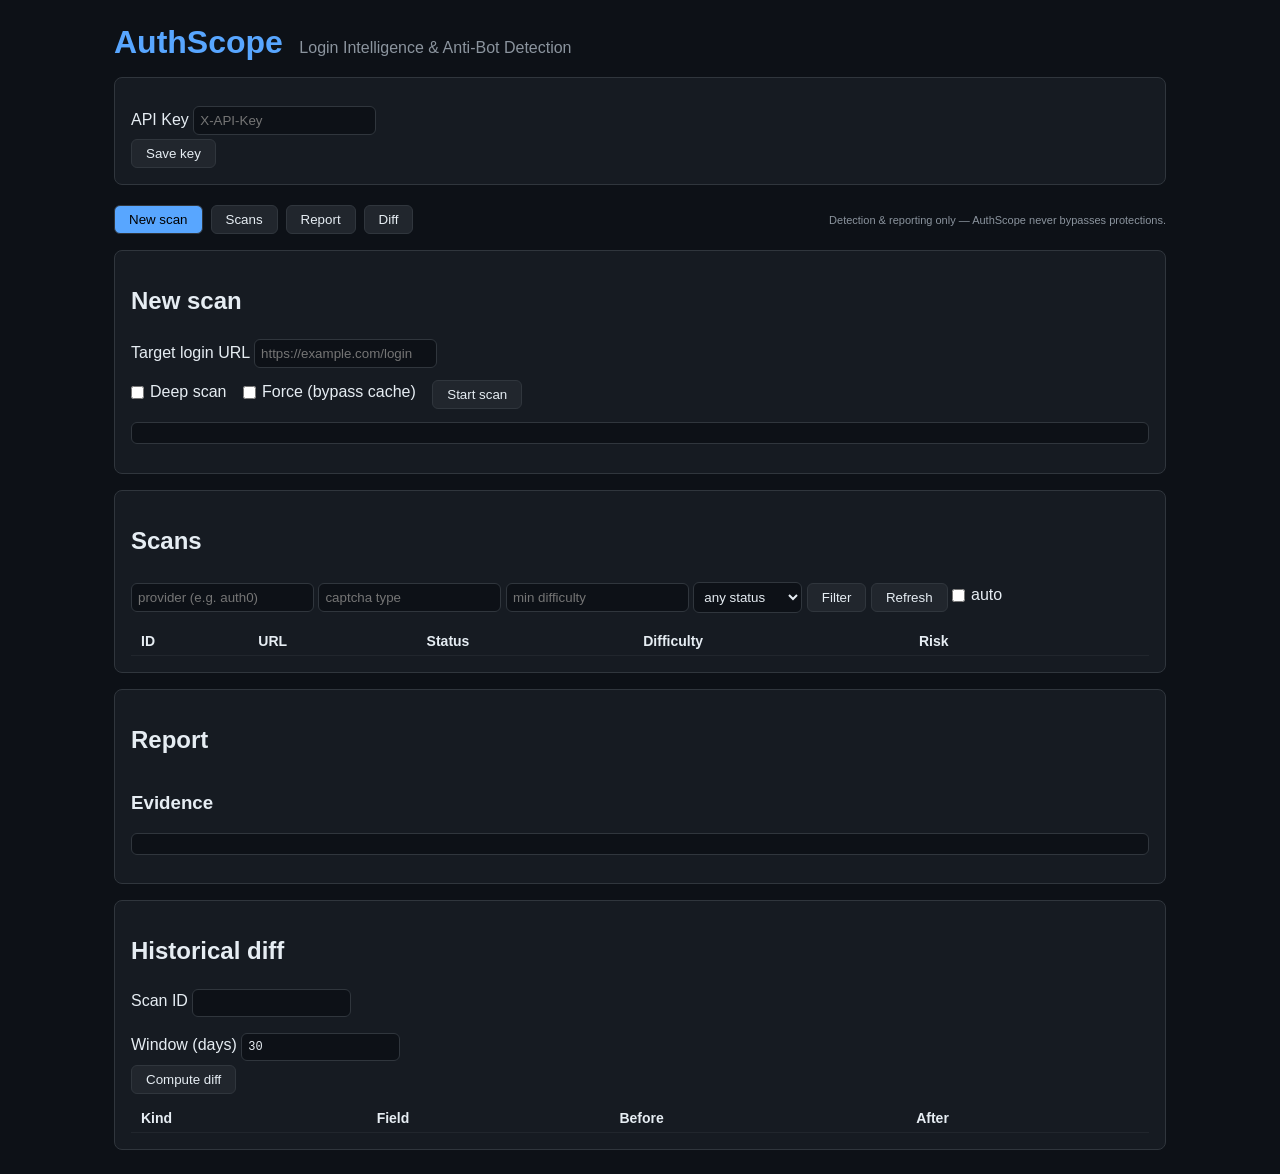
==== dashboard/index.html @ 77d0ed44 "M4: historical diff, feedback loop, observability, dashboard, CI, production packaging; 130 tests, 9" ====
<!DOCTYPE html>
<html lang="en">
<head>
<meta charset="utf-8">
<meta name="viewport" content="width=device-width, initial-scale=1">
<title>AuthScope Dashboard</title>
<link rel="stylesheet" href="/dashboard/style.css">
</head>
<body>
<header>
  <h1>AuthScope</h1>
  <span class="tagline">Login Intelligence &amp; Anti-Bot Detection</span>
</header>

<section id="key-panel" class="card">
  <label>API Key <input type="password" id="api-key" placeholder="X-API-Key"></label>
  <button id="save-key">Save key</button>
  <span id="key-status"></span>
</section>

<main id="app" class="hidden">
  <nav>
    <button data-view="submit" class="active">New scan</button>
    <button data-view="list">Scans</button>
    <button data-view="report">Report</button>
    <button data-view="diff">Diff</button>
    <span id="disclaimer">Detection &amp; reporting only — AuthScope never bypasses protections.</span>
  </nav>

  <!-- Submit -->
  <section id="view-submit" class="view">
    <div class="card">
      <h2>New scan</h2>
      <label>Target login URL
        <input type="url" id="scan-url" placeholder="https://example.com/login">
      </label>
      <label class="inline"><input type="checkbox" id="opt-deep"> Deep scan</label>
      <label class="inline"><input type="checkbox" id="opt-force"> Force (bypass cache)</label>
      <button id="btn-scan">Start scan</button>
      <pre id="scan-status"></pre>
    </div>
  </section>

  <!-- List -->
  <section id="view-list" class="view hidden">
    <div class="card">
      <h2>Scans</h2>
      <div class="filters">
        <input id="f-provider" placeholder="provider (e.g. auth0)">
        <input id="f-captcha" placeholder="captcha type">
        <input id="f-min-diff" placeholder="min difficulty" type="number">
        <select id="f-status">
          <option value="">any status</option>
          <option>queued</option><option>running</option>
          <option>completed</option><option>waf_blocked</option><option>failed</option>
        </select>
        <button id="btn-filter">Filter</button>
        <button id="btn-refresh">Refresh</button>
        <label class="inline"><input type="checkbox" id="auto-refresh"> auto</label>
      </div>
      <table id="scans-table">
        <thead><tr><th>ID</th><th>URL</th><th>Status</th><th>Difficulty</th>
          <th>Risk</th><th></th></tr></thead>
        <tbody></tbody>
      </table>
    </div>
  </section>

  <!-- Report -->
  <section id="view-report" class="view hidden">
    <div class="card">
      <h2>Report <span id="report-id" class="mono"></span></h2>
      <div id="report-summary" class="scores"></div>
      <div id="report-auth"></div>
      <div id="report-security"></div>
      <div id="report-antibot"></div>
      <h3>Evidence</h3>
      <div id="report-artifacts"></div>
      <pre id="report-raw" class="mono"></pre>
    </div>
  </section>

  <!-- Diff -->
  <section id="view-diff" class="view hidden">
    <div class="card">
      <h2>Historical diff</h2>
      <label>Scan ID <input id="diff-scan-id" class="mono"></label>
      <label>Window (days) <input id="diff-days" type="number" value="30" class="mono"></label>
      <button id="btn-diff">Compute diff</button>
      <table id="diff-table">
        <thead><tr><th>Kind</th><th>Field</th><th>Before</th><th>After</th></tr></thead>
        <tbody></tbody>
      </table>
    </div>
  </section>
</main>
<script src="/dashboard/app.js"></script>
</body>
</html>
---- dashboard/style.css ----
:root { --bg:#0d1117; --card:#161b22; --fg:#e6edf3; --accent:#58a6ff; --ok:#3fb950; --warn:#d29922; --bad:#f85149; }
* { box-sizing: border-box; }
body { background:var(--bg); color:var(--fg); font-family:-apple-system,"Segoe UI",Roboto,sans-serif; margin:0; padding:24px; max-width:1100px; margin-inline:auto; }
header h1 { display:inline; margin-right:12px; color:var(--accent); }
.tagline { color:#8b949e; }
.card { background:var(--card); border:1px solid #30363d; border-radius:8px; padding:16px; margin-top:16px; }
nav { margin-top:20px; display:flex; gap:8px; align-items:center; flex-wrap:wrap; }
nav button.active { background:var(--accent); color:#000; }
button { background:#21262d; color:var(--fg); border:1px solid #30363d; border-radius:6px; padding:6px 14px; cursor:pointer; }
button:hover { border-color:var(--accent); }
input, select { background:#0d1117; color:var(--fg); border:1px solid #30363d; border-radius:6px; padding:6px; margin:4px 0; }
label { display:block; margin-top:8px; }
label.inline { display:inline-flex; align-items:center; gap:6px; margin:10px 12px 0 0; }
.hidden { display:none; }
.view { display:block; }
table { width:100%; border-collapse:collapse; margin-top:10px; font-size:14px; }
th, td { text-align:left; padding:6px 10px; border-bottom:1px solid #21262d; }
.mono { font-family:ui-monospace,Menlo,monospace; font-size:12px; }
pre { background:#0d1117; border:1px solid #30363d; border-radius:6px; padding:10px; overflow:auto; max-height:300px; }
.scores { display:flex; gap:28px; align-items:center; margin-bottom:12px; }
.score.big { font-size:42px; font-weight:700; color:var(--accent); }
.score-label { color:#8b949e; }
.status.completed { color:var(--ok); }
.status.waf_blocked { color:var(--warn); }
.status.failed { color:var(--bad); }
.thumb { max-width:280px; border-radius:6px; border:1px solid #30363d; }
#disclaimer { margin-left:auto; font-size:11px; color:#8b949e; }
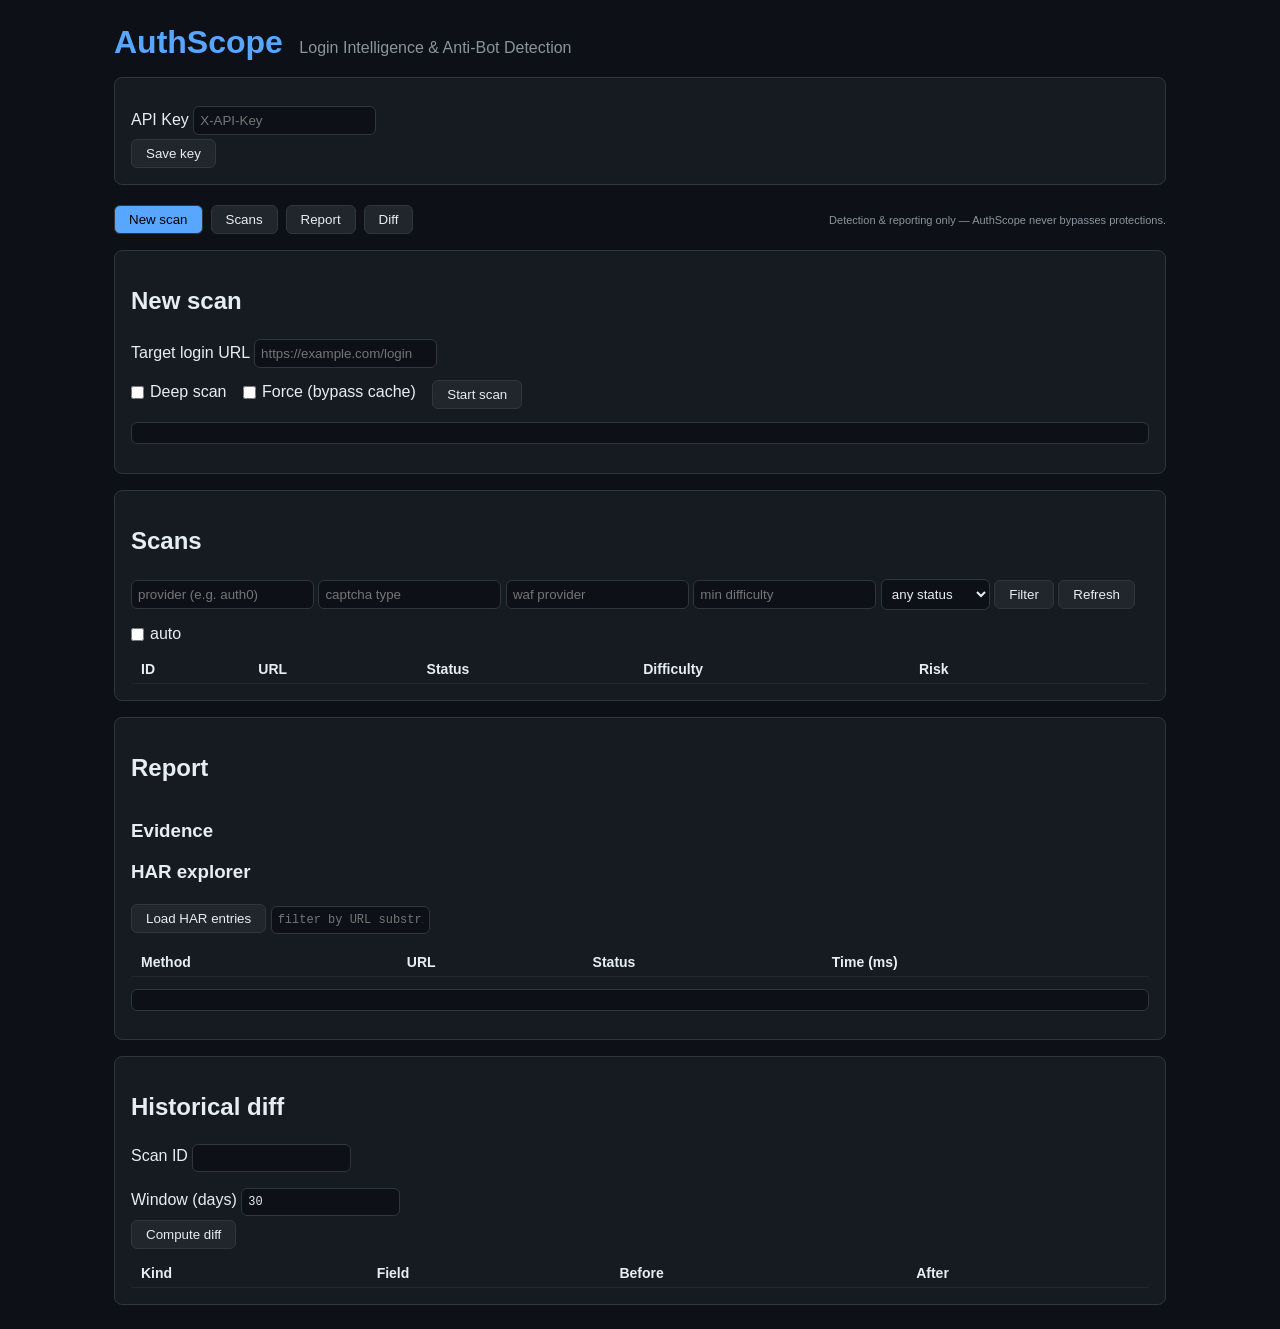
==== commit 4f6f2942: "T13: dashboard evidence viewer - HAR explorer + WAF filter" ====
--- a/dashboard/index.html
+++ b/dashboard/index.html
@@ -48,6 +48,7 @@
       <div class="filters">
         <input id="f-provider" placeholder="provider (e.g. auth0)">
         <input id="f-captcha" placeholder="captcha type">
+        <input id="f-waf" placeholder="waf provider">
         <input id="f-min-diff" placeholder="min difficulty" type="number">
         <select id="f-status">
           <option value="">any status</option>
@@ -76,6 +77,16 @@
       <div id="report-antibot"></div>
       <h3>Evidence</h3>
       <div id="report-artifacts"></div>
+      <h3>HAR explorer</h3>
+      <div id="har-explorer">
+        <button id="btn-har">Load HAR entries</button>
+        <input id="har-filter" class="mono" placeholder="filter by URL substring">
+        <div id="har-summary" class="mono"></div>
+        <table id="har-table">
+          <thead><tr><th>Method</th><th>URL</th><th>Status</th><th>Time (ms)</th></tr></thead>
+          <tbody></tbody>
+        </table>
+      </div>
       <pre id="report-raw" class="mono"></pre>
     </div>
   </section>
